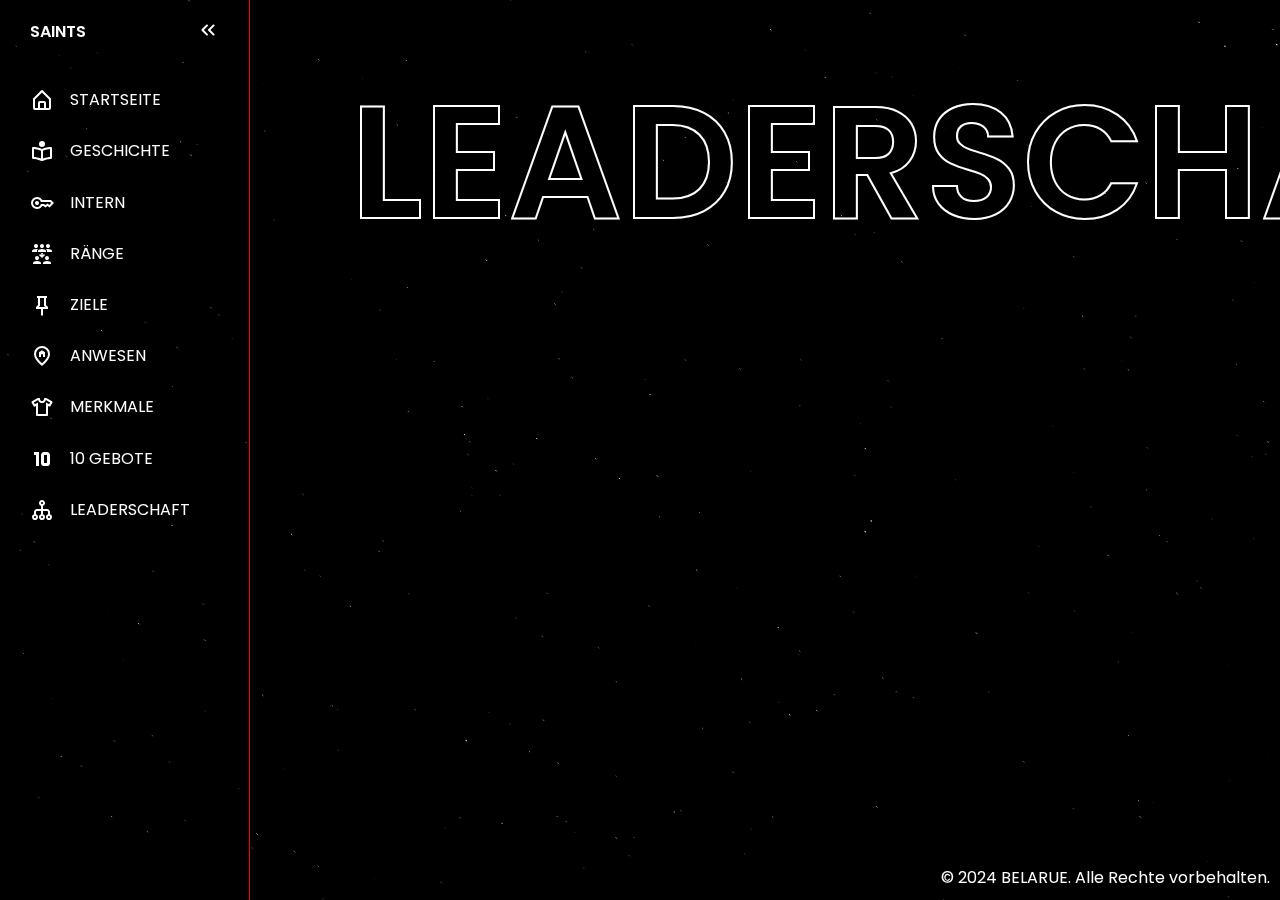
==== Leaderschaft.html @ d7d3c7f3 "Add files via upload" ====
<!DOCTYPE html>
<html lang="en">
<head>
  <meta charset="UTF-8">
  <meta name="viewport" content="width=device-width, initial-scale=1.0">
  <title>SAINTS</title>
  <link rel="stylesheet" href="style.css">
  <script type="text/javascript" src="app.js" defer></script>
  <script src="js/title.js"></script>
  <link rel="icon" type="image/png" href="icons/favicon.png">
</head>
<body>
  <canvas></canvas>

    <script>
        /*          *     .        *  .    *    *   .
         .  *  move your mouse to over the stars   .
         *  .  .   change these values:   .  *
           .      * .        .          * .       */
        const STAR_COLOR = '#fff';
        const STAR_SIZE = 1;
        const STAR_MIN_SCALE = 0.1;
        const OVERFLOW_THRESHOLD = 25;
        const STAR_COUNT = ( window.innerWidth + window.innerHeight ) / 8;

        const canvas = document.querySelector( 'canvas' ),
            context = canvas.getContext( '2d' );

        let scale = 1, // device pixel ratio
            width,
            height;

        let stars = [];

        let pointerX,
            pointerY;

        let velocity = { x: 0, y: 0, tx: 0, ty: 0, z: 0.0005 };

        let touchInput = false;

        generate();
        resize();
        step();

        window.onresize = resize;
        canvas.onmousemove = onMouseMove;
        canvas.ontouchmove = onTouchMove;
        canvas.ontouchend = onMouseLeave;
        document.onmouseleave = onMouseLeave;

        function generate() {

            for( let i = 0; i < STAR_COUNT; i++ ) {
                stars.push({
                    x: 0,
                    y: 0,
                    z: STAR_MIN_SCALE + Math.random() * ( 1 - STAR_MIN_SCALE )
                });
            }

        }

        function placeStar( star ) {

            star.x = Math.random() * width;
            star.y = Math.random() * height;

        }

        function recycleStar( star ) {

            let direction = 'z';

            let vx = Math.abs( velocity.x ),
                vy = Math.abs( velocity.y );

            if( vx > 1 || vy > 1 ) {
                let axis;

                if( vx > vy ) {
                    axis = Math.random() < vx / ( vx + vy ) ? 'h' : 'v';
                }
                else {
                    axis = Math.random() < vy / ( vx + vy ) ? 'v' : 'h';
                }

                if( axis === 'h' ) {
                    direction = velocity.x > 0 ? 'l' : 'r';
                }
                else {
                    direction = velocity.y > 0 ? 't' : 'b';
                }
            }

            star.z = STAR_MIN_SCALE + Math.random() * ( 1 - STAR_MIN_SCALE );

            if( direction === 'z' ) {
                star.z = 0.1;
                star.x = Math.random() * width;
                star.y = Math.random() * height;
            }
            else if( direction === 'l' ) {
                star.x = -OVERFLOW_THRESHOLD;
                star.y = height * Math.random();
            }
            else if( direction === 'r' ) {
                star.x = width + OVERFLOW_THRESHOLD;
                star.y = height * Math.random();
            }
            else if( direction === 't' ) {
                star.x = width * Math.random();
                star.y = -OVERFLOW_THRESHOLD;
            }
            else if( direction === 'b' ) {
                star.x = width * Math.random();
                star.y = height + OVERFLOW_THRESHOLD;
            }

        }

        function resize() {

            scale = window.devicePixelRatio || 1;

            width = window.innerWidth * scale;
            height = window.innerHeight * scale;

            canvas.width = width;
            canvas.height = height;

            stars.forEach( placeStar );

        }

        function step() {

            context.clearRect( 0, 0, width, height );

            update();
            render();

            requestAnimationFrame( step );

        }

        function update() {

            velocity.tx *= 0.96;
            velocity.ty *= 0.96;

            velocity.x += ( velocity.tx - velocity.x ) * 0.8;
            velocity.y += ( velocity.ty - velocity.y ) * 0.8;

            stars.forEach( ( star ) => {

                star.x += velocity.x * star.z;
                star.y += velocity.y * star.z;

                star.x += ( star.x - width/2 ) * velocity.z * star.z;
                star.y += ( star.y - height/2 ) * velocity.z * star.z;
                star.z += velocity.z;

                // recycle when out of bounds
                if( star.x < -OVERFLOW_THRESHOLD || star.x > width + OVERFLOW_THRESHOLD || star.y < -OVERFLOW_THRESHOLD || star.y > height + OVERFLOW_THRESHOLD ) {
                    recycleStar( star );
                }

            } );

        }

        function render() {

            stars.forEach( ( star ) => {

                context.beginPath();
                context.lineCap = 'round';
                context.lineWidth = STAR_SIZE * star.z * scale;
                context.globalAlpha = 0.5 + 0.5*Math.random();
                context.strokeStyle = STAR_COLOR;

                context.beginPath();
                context.moveTo( star.x, star.y );

                var tailX = velocity.x * 2,
                    tailY = velocity.y * 2;

                // stroke() wont work on an invisible line
                if( Math.abs( tailX ) < 0.1 ) tailX = 0.5;
                if( Math.abs( tailY ) < 0.1 ) tailY = 0.5;

                context.lineTo( star.x + tailX, star.y + tailY );

                context.stroke();

            } );

        }

        function movePointer( x, y ) {

            if( typeof pointerX === 'number' && typeof pointerY === 'number' ) {

                let ox = x - pointerX,
                    oy = y - pointerY;

                velocity.tx = velocity.tx + ( ox / 8*scale ) * ( touchInput ? 1 : -1 );
                velocity.ty = velocity.ty + ( oy / 8*scale ) * ( touchInput ? 1 : -1 );

            }

            pointerX = x;
            pointerY = y;

        }

        function onMouseMove( event ) {

            touchInput = false;

            movePointer( event.clientX, event.clientY );

        }

        function onTouchMove( event ) {

            touchInput = true;

            movePointer( event.touches[0].clientX, event.touches[0].clientY, true );

            event.preventDefault();

        }

        function onMouseLeave() {

            pointerX = null;
            pointerY = null;

        }

    </script>


  <!-- Sidebar Navigation -->
  <nav id="sidebar">
    <ul>
      <li>
        <span class="logo">SAINTS</span>
        <button onclick="toggleSidebar()" id="toggle-btn">
          <svg xmlns="http://www.w3.org/2000/svg" height="24px" viewBox="0 -960 960 960" width="24px" fill="#e8eaed">
            <path d="m313-480 155 156q11 11 11.5 27.5T468-268q-11 11-28 11t-28-11L228-452q-6-6-8.5-13t-2.5-15q0-8 2.5-15t8.5-13l184-184q11-11 27.5-11.5T468-692q11 11 11 28t-11 28L313-480Zm264 0 155 156q11 11 11.5 27.5T732-268q-11 11-28 11t-28-11L492-452q-6-6-8.5-13t-2.5-15q0-8 2.5-15t8.5-13l184-184q11-11 27.5-11.5T732-692q11 11 11 28t-11 28L577-480Z"/>
          </svg>
        </button>
      </li>
      <li class="active">
        <a href="index.html">
          <svg xmlns="http://www.w3.org/2000/svg" width="24" height="24" viewBox="0 0 24 24" style="fill: rgba(255, 255, 255, 1);"><path d="M5 22h14a2 2 0 0 0 2-2v-9a1 1 0 0 0-.29-.71l-8-8a1 1 0 0 0-1.41 0l-8 8A1 1 0 0 0 3 11v9a2 2 0 0 0 2 2zm5-2v-5h4v5zm-5-8.59 7-7 7 7V20h-3v-5a2 2 0 0 0-2-2h-4a2 2 0 0 0-2 2v5H5z"></path></svg>
          <span>STARTSEITE</span>
        </a>
      </li>
      <!-- Beispiel eines Menüpunkts ohne "active" -->
      <li>
        <a href="Geschichte.html">
          <svg xmlns="http://www.w3.org/2000/svg" width="24" height="24" viewBox="0 0 24 24" style="fill: rgba(255, 255, 255, 1);"><path d="M21 8c-.202 0-4.85.029-9 2.008C7.85 8.029 3.202 8 3 8a1 1 0 0 0-1 1v9.883a1 1 0 0 0 .305.719c.195.188.48.305.729.28l.127-.001c.683 0 4.296.098 8.416 2.025.016.008.034.005.05.011.119.049.244.083.373.083s.254-.034.374-.083c.016-.006.034-.003.05-.011 4.12-1.928 7.733-2.025 8.416-2.025l.127.001c.238.025.533-.092.729-.28.194-.189.304-.449.304-.719V9a1 1 0 0 0-1-1zM4 10.049c1.485.111 4.381.48 7 1.692v7.742c-3-1.175-5.59-1.494-7-1.576v-7.858zm16 7.858c-1.41.082-4 .401-7 1.576v-7.742c2.619-1.212 5.515-1.581 7-1.692v7.858z"></path><circle cx="12" cy="5" r="3"></circle></svg>
          <span>GESCHICHTE</span>
        </a>
      </li>
      <li>
        <a href="Internes.html">
          <svg xmlns="http://www.w3.org/2000/svg" height="24px" viewBox="0 -960 960 960" width="24px" fill="#EFEFEF"><path d="M280-400q-33 0-56.5-23.5T200-480q0-33 23.5-56.5T280-560q33 0 56.5 23.5T360-480q0 33-23.5 56.5T280-400Zm0 160q-100 0-170-70T40-480q0-100 70-170t170-70q67 0 121.5 33t86.5 87h352l120 120-180 180-80-60-80 60-85-60h-47q-32 54-86.5 87T280-240Zm0-80q56 0 98.5-34t56.5-86h125l58 41 82-61 71 55 75-75-40-40H435q-14-52-56.5-86T280-640q-66 0-113 47t-47 113q0 66 47 113t113 47Z"/></svg>
          <span>INTERN</span>
        </a>
      </li><li>
        <a href="Ränge.html">
        <svg xmlns="http://www.w3.org/2000/svg" height="24px" viewBox="0 -960 960 960" width="24px" fill="#EFEFEF"><path d="M120-80v-23q0-24 13-44t36-30q26-11 53.5-17t57.5-6q30 0 57.5 6t53.5 17q23 10 36 30t13 44v23H120Zm400 0v-23q0-24 13-44t36-30q26-11 53.5-17t57.5-6q30 0 57.5 6t53.5 17q23 10 36 30t13 44v23H520ZM280-240q-33 0-56.5-23.5T200-320q0-33 23.5-56.5T280-400q33 0 56.5 23.5T360-320q0 33-23.5 56.5T280-240Zm400 0q-33 0-56.5-23.5T600-320q0-33 23.5-56.5T680-400q33 0 56.5 23.5T760-320q0 33-23.5 56.5T680-240Zm-200-80L360-440l42-42 48 47v-85h60v85l48-47 42 42-120 120ZM80-560v-23q0-24 13-44t36-30q26-11 53.5-17t57.5-6q20 0 39.5 3t37.5 8q-17 17-27 39t-10 47v23H80Zm240 0v-23q0-24 13-44t36-30q26-11 53.5-17t57.5-6q30 0 57.5 6t53.5 17q23 10 36 30t13 44v23H320Zm360 0v-23q0-25-10-47t-27-39q18-5 37.5-8t39.5-3q30 0 57.5 6t53.5 17q23 10 36 30t13 44v23H680ZM240-720q-33 0-56.5-23.5T160-800q0-33 23.5-56.5T240-880q33 0 56.5 23.5T320-800q0 33-23.5 56.5T240-720Zm240 0q-33 0-56.5-23.5T400-800q0-33 23.5-56.5T480-880q33 0 56.5 23.5T560-800q0 33-23.5 56.5T480-720Zm240 0q-33 0-56.5-23.5T640-800q0-33 23.5-56.5T720-880q33 0 56.5 23.5T800-800q0 33-23.5 56.5T720-720Z"/></svg>
          <span>RÄNGE</span>
        </a>
      </li><li>
        <a href="Ziele.html">
          <svg xmlns="http://www.w3.org/2000/svg" height="24px" viewBox="0 -960 960 960" width="24px" fill="#EFEFEF"><path d="m640-480 80 80v80H520v240l-40 40-40-40v-240H240v-80l80-80v-280h-40v-80h400v80h-40v280Zm-286 80h252l-46-46v-314H400v314l-46 46Zm126 0Z"/></svg>
          <span>ZIELE</span>
        </a>
      </li><li>
        <a href="Anwesen.html">
          <svg xmlns="http://www.w3.org/2000/svg" height="24px" viewBox="0 -960 960 960" width="24px" fill="#EFEFEF"><path d="M360-440h80v-110h80v110h80v-190l-120-80-120 80v190Zm120 254q122-112 181-203.5T720-552q0-109-69.5-178.5T480-800q-101 0-170.5 69.5T240-552q0 71 59 162.5T480-186Zm0 106Q319-217 239.5-334.5T160-552q0-150 96.5-239T480-880q127 0 223.5 89T800-552q0 100-79.5 217.5T480-80Zm0-480Z"/></svg>
          <span>ANWESEN</span>
        </a>
      </li><li>
        <a href="Merkmale.html">
        <svg xmlns="http://www.w3.org/2000/svg" height="24px" viewBox="0 -960 960 960" width="24px" fill="#EFEFEF"><path d="m240-522-40 22q-14 8-30 4t-24-18L66-654q-8-14-4-30t18-24l230-132h70q9 0 14.5 5.5T400-820v20q0 33 23.5 56.5T480-720q33 0 56.5-23.5T560-800v-20q0-9 5.5-14.5T580-840h70l230 132q14 8 18 24t-4 30l-80 140q-8 14-23.5 17.5T760-501l-40-20v361q0 17-11.5 28.5T680-120H280q-17 0-28.5-11.5T240-160v-362Zm80-134v456h320v-456l124 68 42-70-172-100q-15 51-56.5 84.5T480-640q-56 0-97.5-33.5T326-758L154-658l42 70 124-68Zm160 177Z"/></svg>
          <span>MERKMALE</span>
        </a>
      </li><li>
        <a href="10Gebote.html">
        <svg xmlns="http://www.w3.org/2000/svg" height="24px" viewBox="0 -960 960 960" width="24px" fill="#EFEFEF"><path d="M560-320h120v-320H560v320Zm0 120q-50 0-85-35t-35-85v-320q0-50 35-85t85-35h120q50 0 85 35t35 85v320q0 50-35 85t-85 35H560Zm-320 0v-440h-80v-120h200v560H240Z"/></svg>
          <span>10 GEBOTE</span>
        </a>
      </li><li>
        <a href="Leaderschaft.html">
        <svg xmlns="http://www.w3.org/2000/svg" height="24px" viewBox="0 -960 960 960" width="24px" fill="#EFEFEF"><path d="M200-80q-50 0-85-35t-35-85q0-39 22.5-70t57.5-43v-87q0-50 35-85t85-35h160v-127q-35-12-57.5-43T360-760q0-50 35-85t85-35q50 0 85 35t35 85q0 39-22.5 70T520-647v127h160q50 0 85 35t35 85v87q35 12 57.5 43t22.5 70q0 50-35 85t-85 35q-50 0-85-35t-35-85q0-39 22.5-70t57.5-43v-87q0-17-11.5-28.5T680-440H520v127q35 12 57.5 43t22.5 70q0 50-35 85t-85 35q-50 0-85-35t-35-85q0-39 22.5-70t57.5-43v-127H280q-17 0-28.5 11.5T240-400v87q35 12 57.5 43t22.5 70q0 50-35 85t-85 35Zm0-80q17 0 28.5-11.5T240-200q0-17-11.5-28.5T200-240q-17 0-28.5 11.5T160-200q0 17 11.5 28.5T200-160Zm280 0q17 0 28.5-11.5T520-200q0-17-11.5-28.5T480-240q-17 0-28.5 11.5T440-200q0 17 11.5 28.5T480-160Zm280 0q17 0 28.5-11.5T800-200q0-17-11.5-28.5T760-240q-17 0-28.5 11.5T720-200q0 17 11.5 28.5T760-160ZM480-720q17 0 28.5-11.5T520-760q0-17-11.5-28.5T480-800q-17 0-28.5 11.5T440-760q0 17 11.5 28.5T480-720Z"/></svg>
          <span>LEADERSCHAFT</span>
        </a>
      </li>
    </ul>
  </nav>

  
  <!-- Inhalt -->
  <div class="content">
    <h1>LEADERSCHAFT</h1>
    <h5>
      <div class="text">
        <b>PATRON - RANG 12</b>
        <br>
        NAME: JOHNNY BELARUE
        <br>
        ERFAHRUNG: TRIADEN R11 (FINALCITY) | GROVE R11 & 18TH STREET R12 (SIBAUI) | BRATWA R12 (ALPHACITY)
        <br>
        DISCORD: @jb201
        <br>
      </div>
    <div class="text">
      <b>PATRON 2 - RANG 12</b>
      <br>
      NAME: JOHNNY HANZO
      <br>
      ERFAHRUNG: TRIADEN R11 (FINALCITY) |  BRIGADA R10, LCN R11, HOOVER R11 (SIBAUI)
      <br>
      DISCORD: @brokuzen
      <br>
    </div>
    <div class="text">
      <b>RECHTE HAND - RANG 11</b>
      <br>
      NAME: JANGO BELARUE
      <br>
      ERFAHRUNG: MIDNIGHT R10 & RIFA R9 (GVMP) | TRIADEN R10 & 18TH STREET R9 (SIBAUI) | BRATWA R11 (ALPHACITY)
      <br>
      DISCORD: @belaruee
      <br>
    </div> 
    <br>
    <div class="text">
      <b>GESCHÄFTSLEITUNG - RANG 10</b>
      <br>
      NAME: JULIAN HANZO
      <br>
      ERFAHRUNG: TRIADEN R9 (FINALCITY) | BLOODS R9 (SIBAUI)
      <br>
      DISCORD: @julian999._
      <br>
    </div>
    <div class="text">
      <b>GESCHÄFTSLEITUNG- RANG 10</b>
      <br>
      NAME: Melo Lom
      <br>
      ERFAHRUNG: TRIADEN R8 (FINALCITY) | I.C.A R10 (GVMP)
      <br>
      DISCORD: malik.7474
      <br>
    </div>
    <br>
    <br>
    <B>Warum haben wir uns für 2 Rang 12er entschieden?</B>
    <br>
      In der Vergangenheit hat sich gezeigt, dass die Verantwortung auf die Schultern einer einzigen Person zu legen, 
      oft zu Problemen führen kann. Sei es durch Überforderung, 
      unzureichende Entscheidungsfindung oder mangelnde Teamkommunikation – diese Herausforderungen haben uns gelehrt, neue Wege zu gehen.
      




    </h5>
  </div>

  <!-- Optional: Footer -->
  <footer>
    <p>&copy; 2024 BELARUE. Alle Rechte vorbehalten.</p>
  </footer>
  <script>
    // Rechtsklick deaktivieren
    document.addEventListener('contextmenu', event => event.preventDefault());

    // Warnung beim Kopieren
    document.addEventListener('copy', function(event) {
        alert('© 2024 BELARUE. Alle Rechte vorbehalten.');
        event.preventDefault();
    });

    // Nutzung der Konsole blockieren
    console.log = function() {
        alert("© 2024 BELARUE. Alle Rechte vorbehalten.");
    };
</script>
<script>
    document.addEventListener('keydown', function(e) {
      if (e.ctrlKey && (e.key === 'u' || e.key === 'U' || e.key === 'i' || e.key === 'I')) {
        e.preventDefault();
        alert('© 2024 BELARUE. Alle Rechte vorbehalten.');
      }
    });
  </script>
</body>
</html>
---- style.css ----
@import url('https://fonts.googleapis.com/css2?family=Poppins:ital,wght@0,100;0,200;0,300;0,400;0,500;0,600;0,700;0,800;0,900;1,100;1,200;1,300;1,400;1,500;1,600;1,700;1,800;1,900&display=swap');

:root {
  --base-clr: rgba(255, 255, 255, 0);
  --line-clr: #f50505;
  --hover-clr: #222533;
  --text-clr: #ffffff;
  --accent-clr: #ffffff;
  --secondary-text-clr: #b0b3c1;
} 

* {
  margin: 0;
  padding: 0;
  box-sizing: border-box;
}

html {
  font-family: Poppins, 'Segoe UI', Tahoma, Geneva, Verdana, sans-serif;
  line-height: 1.5rem;
}

body {
  min-height: 100vh;
  min-height: 100dvh;
  background-color: var(--base-clr);
  color: var(--text-clr);
  display: grid;
  grid-template-columns: auto 1fr;
  background-color: black;
  -webkit-user-select: none; /* Für Webkit-basierte Browser (Chrome, Safari) */
  -moz-user-select: none; /* Für Firefox */
  -ms-user-select: none; /* Für ältere Microsoft-Browser */
  user-select: none; /* Standard */
}

/* Allgemeine Bildstile */
img {
  max-width: 100%;
  height: auto;
  display: block;
  border-radius: 8px; /* Runde Ecken */
  box-shadow: 0 4px 6px rgba(0, 0, 0, 0.1); /* Leichter Schatten */
}

/* Dekorative Bilder */
.img-decorative {
  border-radius: 50%; /* Kreisförmige Bilder */
  width: 150px;
  height: 150px;
  object-fit: cover; /* Bild füllt Kreis aus */
  margin: 10px auto;
}

/* Bilder in Inhalten */
.image-container {
  display: flex;
  justify-content: center; /* Zentriert die Bilder horizontal */
  gap: 20px; /* Abstand zwischen den Bildern */
}
.image-container img {
  width: 45%; /* Skaliert die Breite der Bilder */
}

.img-container img:hover {
  transform: scale(1.05); /* Vergrößern bei Hover */
  box-shadow: 0 6px 10px rgba(0, 0, 0, 0.2); /* Stärkerer Schatten */
}

/* Sidebar */
#sidebar {
  box-sizing: border-box;
  height: 100vh;
  width: 250px;
  padding: 5px 1em;
  background-color: var(--base-clr);
  border-right: 1px solid var(--line-clr);
  position: sticky;
  top: 0;
  align-self: start;
  transition: 300ms ease-in-out;
  overflow: hidden;
  white-space: nowrap;
}

#sidebar.close {
  padding: 5px;
  width: 60px;
}

#sidebar ul {
  list-style: none;
}

#sidebar > ul > li:first-child {
  display: flex;
  justify-content: flex-end;
  margin-bottom: 16px;
}

#sidebar > ul > li:first-child .logo {
  font-weight: 600;
}

#sidebar ul li.active a {
  color: var(--accent-clr);
}

#sidebar ul li.active a svg {
  fill: var(--accent-clr);
}

#sidebar a, #sidebar .dropdown-btn, #sidebar .logo {
  border-radius: .5em;
  padding: .85em;
  text-decoration: none;
  color: var(--text-clr);
  display: flex;
  align-items: center;
  gap: 1em;
}

.dropdown-btn {
  width: 100%;
  text-align: left;
  background: none;
  border: none;
  font: inherit;
  cursor: pointer;
}

#sidebar svg {
  flex-shrink: 0;
  fill: var(--text-clr);
}

#sidebar a span, #sidebar .dropdown-btn span {
  flex-grow: 1;
}

#sidebar a:hover, #sidebar .dropdown-btn:hover {
  background-color: var(--hover-clr);
}

#sidebar .sub-menu {
  display: grid;
  grid-template-rows: 0fr;
  transition: 300ms ease-in-out;
}

#sidebar .sub-menu > div {
  overflow: hidden;
}

#sidebar .sub-menu.show {
  grid-template-rows: 1fr;
}

.dropdown-btn svg {
  transition: 200ms ease;
}

.rotate svg:last-child {
  rotate: 180deg;
}

#sidebar .sub-menu a {
  padding-left: 2em;
}

#toggle-btn {
  margin-left: auto;
  padding: 1em;
  border: none;
  border-radius: .5em;
  background: none;
  cursor: pointer;
}

#toggle-btn svg {
  transition: rotate 150ms ease;
}

#toggle-btn:hover {
  background-color: var(--hover-clr);
}

main {
  padding: 30px 20px;
  position: relative; /* Damit der Inhalt über dem Hintergrund bleibt */
  z-index: 1; /* Sicherstellen, dass der Inhalt über dem Hintergrund ist */
  overflow-y: auto; /* Ermöglicht das Scrollen nur für den Inhalt */
  max-height: 100vh; /* Der Inhalt hat maximal die Höhe des Viewports */
}

main p {
  color: var(--secondary-text-clr);
  margin-top: 5px;
  margin-bottom: 15px;
}

.container {
  border: 1px solid var(--line-clr);
  border-radius: 1em;
  margin-bottom: 20px;
  padding: min(3em, 15%);
}

.container h2, .container p {
  margin-top: 1em;
}

@media (max-width: 800px) {
  body {
    grid-template-columns: 1fr;
  }

  main {
    padding: 2em 1em 60px 1em;
  }

  .container {
    border: none;
    padding: 0;
  }

  #sidebar {
    height: 60px;
    width: 100%;
    border-right: none;
    border-top: 1px solid var(--line-clr);
    padding: 0;
    position: fixed;
    top: unset;
    bottom: 0;
  }

  #sidebar > ul {
    padding: 0;
    display: grid;
    grid-auto-columns: 60px;
    grid-auto-flow: column;
    align-items: center;
    overflow-x: scroll;
  }

  #sidebar ul li {
    height: 100%;
  }

  #sidebar ul a, #sidebar ul .dropdown-btn {
    width: 60px;
    height: 60px;
    padding: 0;
    border-radius: 0;
    justify-content: center;
  }

  #sidebar ul li span, #sidebar ul li:first-child, .dropdown-btn svg:last-child {
    display: none;
  }

  #sidebar ul li .sub-menu.show {
    position: fixed;
    bottom: 60px;
    left: 0;
    box-sizing: border-box;
    height: 60px;
    width: 100%;
    background-color: var(--hover-clr);
    border-top: 1px solid var(--line-clr);
    display: flex;
    justify-content: center;
  }

  #sidebar ul li .sub-menu.show > div {
    overflow-x: auto;
  }

  #sidebar ul li {
    display: inline-flex;
  }

  #sidebar ul li a {
    box-sizing: border-box;
    padding: 1em;
    width: auto;
    justify-content: center;
  }
}
/* Bilder für responsive Layouts */
@media (max-width: 800px) {
  .background-image {
    background-size: contain; /* Anpassung für kleinere Displays */
    height: auto;
  }

  img {
    max-width: 90%; /* Platz auf kleineren Bildschirmen */
  }

  .img-decorative {
    width: 100px;
    height: 100px;
  }
}
/* Flexbox für den Inhalt */
.content {
  display: flex; /* Flexbox aktivieren */
  flex-direction: column; /* Elemente vertikal anordnen */
  justify-content: flex-start; /* Text nach oben schieben */
  align-items: center; /* Horizontale Zentrierung */
  text-align: center; /* Text innerhalb der Inhalte zentrieren */
  padding: 0 100px; /* Abstand von 20px links und rechts */
  padding-top: 150px; /* Abstand vom oberen Rand */
  flex-grow: 1; /* Content wächst und dehnt sich */
}

/* Stil für h1 */
.content h1 {
  font-size: 160px;
  color: transparent;
  font-weight: 600;
  -webkit-text-stroke: 2px #fff;
  transition: all 0.5s ease;
}

/* Stil für h5 */
.content h5 {
  font-size: 20px;
  color: #fff;
  font-weight: 100;
  animation: fadeIn 2s ease-out forwards;
  opacity: 0;
  transform: translateY(20px);
  margin-top: 75px; /* Abstand zwischen h1 und h5 */
  
}

@keyframes fadeIn {
  from {
    opacity: 0;
    transform: translateY(20px);
  }
  to {
    opacity: 1;
    transform: translateY(0);
  }
}

/* Responsive für kleinere Bildschirme */
@media (max-width: 800px) {
  .background-image {
    background-size: contain, contain; /* Bild anpassen für kleinere Displays */
  }

  img {
    max-width: 90%;
  }

  .img-decorative {
    width: 100px;
    height: 100px;
  }
}
::-webkit-scrollbar {
  width: .5vh
}

::-webkit-scrollbar-thumb {
  background: #ff0000;
  border-radius: 200px
}

::-webkit-scrollbar-track {
  background: rgba(255, 0, 0, 0.9)
}

canvas {
    position: fixed;
    width: 100%;
    height: 100%;
}
.loading-page {
  position: absolute;
  top: 0;
  left: 0;
  background: linear-gradient(to right, #000000, #000000, #000000);

  height: 100%;
  width: 100%;
  display: flex;
  flex-direction: column;
  gap: 1.5rem;
  align-items: center;
  justify-content: center;
  color: #000000;
}

#svg {
  height: 150px;
  width: 150px;
  stroke: white;
  fill-opacity: 0;
  stroke-width: 3px;
  stroke-dasharray: 4500;
  animation: draw 8s ease;
}

@keyframes draw {
  0% {
    stroke-dashoffset: 4500;
  }
  100% {
    stroke-dashoffset: 0;
  }
}

.name-container {
  height: 30px;
  overflow: hidden;
}

.logo-name {
  color: #fff;
  font-size: 20px;
  letter-spacing: 12px;
  text-transform: uppercase;
  margin-left: 20px;
  font-weight: bolder;
}

.horizontal-line {
  border: none;
  border-top: 2px solid #000;
  margin: 20px 0;
}

footer {
  position: fixed; /* Damit der Footer am Bildschirm bleibt */
  bottom: 0; /* Footer bleibt unten */
  right: 0; /* Footer wird am rechten Rand fixiert */
  width: auto; /* Breite passt sich dem Inhalt an */
  text-align: right; /* Text im Footer wird rechtsbündig */
  padding: 10px;
  color: white; /* Textfarbe */
  border-radius: 5px 0 0 5px; /* Optional: Runde linke Ecken */
}

.text-mit-bild {
  display: inline-block; /* Bild und Text nebeneinander anzeigen */
  vertical-align: middle; /* Vertikale Ausrichtung */
}
.text-mit-bild img {
  margin-right: 10px; /* Abstand zwischen Bild und Text */
  margin-left: 30px;
}
.text {
  display: inline-block; /* Text nebeneinander anzeigen */
  padding: 10px;
  font-size: 16px;
}
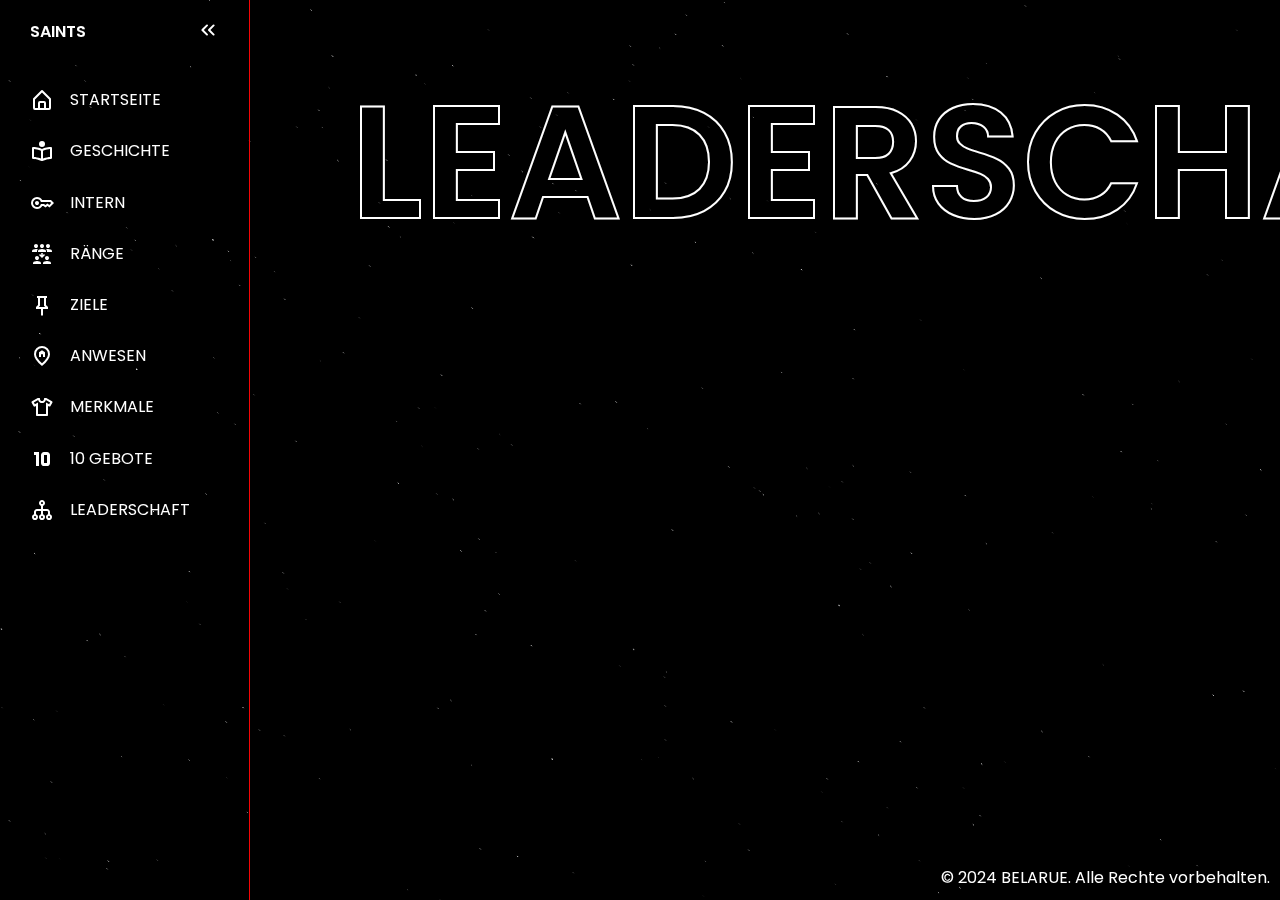
==== commit 382642db: "Update Leaderschaft.html" ====
--- a/Leaderschaft.html
+++ b/Leaderschaft.html
@@ -339,27 +339,16 @@
       ERFAHRUNG: MIDNIGHT R10 & RIFA R9 (GVMP) | TRIADEN R10 & 18TH STREET R9 (SIBAUI) | BRATWA R11 (ALPHACITY)
       <br>
       DISCORD: @belaruee
-      <br>
-    </div> 
+    </div>
     <br>
     <div class="text">
       <b>GESCHÄFTSLEITUNG - RANG 10</b>
       <br>
       NAME: JULIAN HANZO
       <br>
-      ERFAHRUNG: TRIADEN R9 (FINALCITY) | BLOODS R9 (SIBAUI)
+      ERFAHRUNG: TRIADEN R9 (FINALCITY) | HOOVER R9 & TRIBE R9 (SIBAUI)
       <br>
       DISCORD: @julian999._
-      <br>
-    </div>
-    <div class="text">
-      <b>GESCHÄFTSLEITUNG- RANG 10</b>
-      <br>
-      NAME: Melo Lom
-      <br>
-      ERFAHRUNG: TRIADEN R8 (FINALCITY) | I.C.A R10 (GVMP)
-      <br>
-      DISCORD: malik.7474
       <br>
     </div>
     <br>
